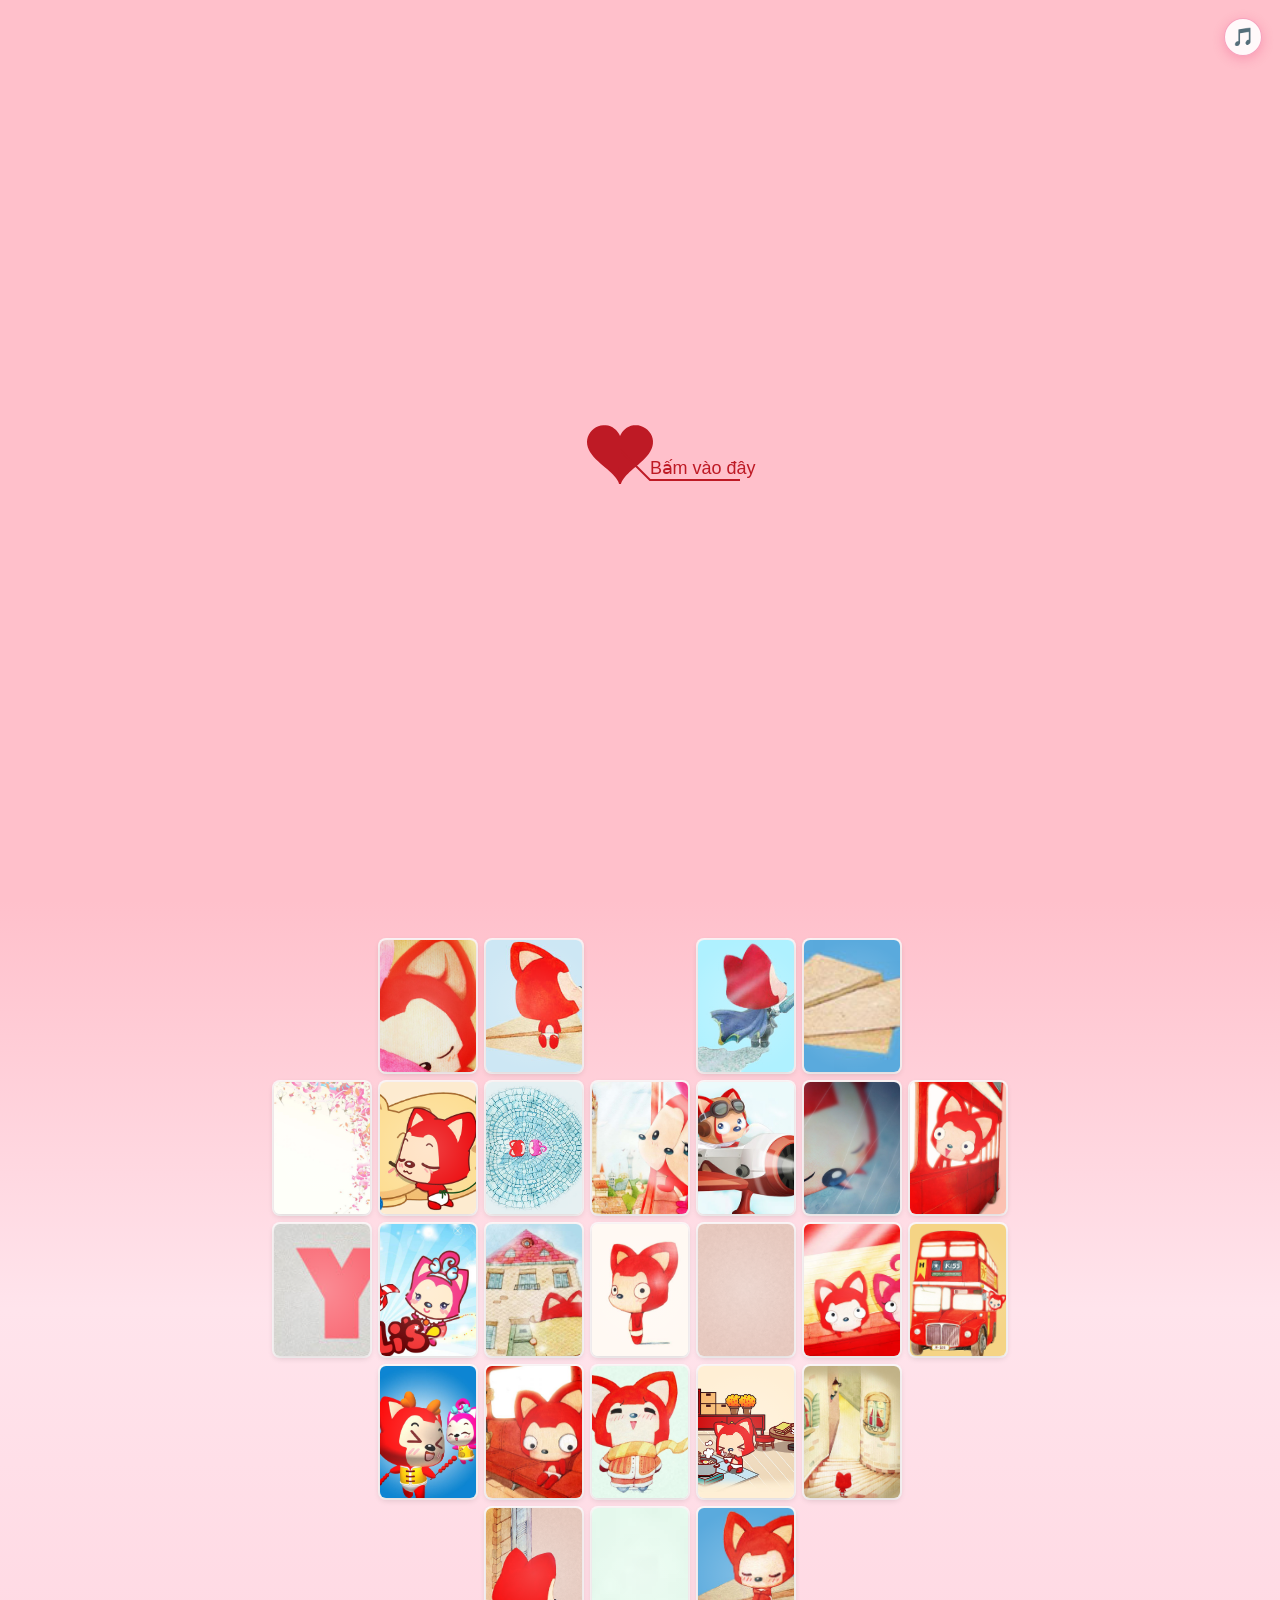
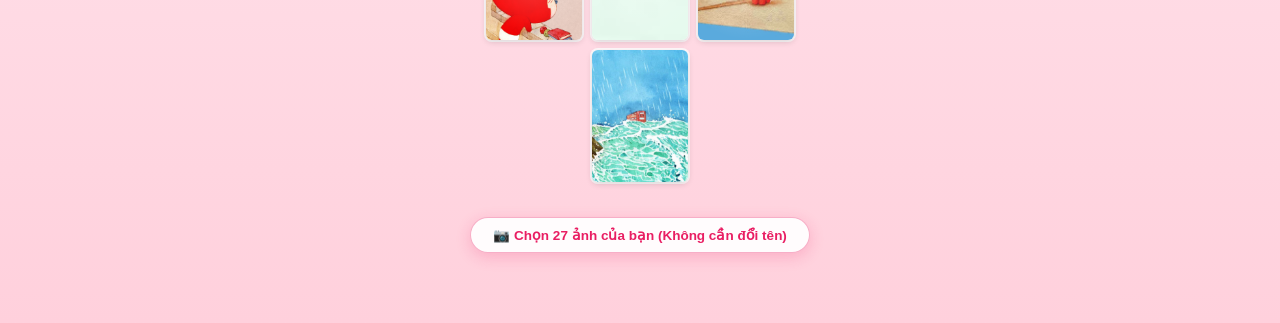
==== index.html @ 0635eec7 "Website Tình Yêu & Kỷ Niệm ❤️" ====
<!DOCTYPE html>
<html>

<head>
    <meta http-equiv="Content-Type" content="text/html; charset=UTF-8">
    <title>Bức Thư Tình</title>
    <link rel="icon" type="image/x-icon" href="https://i.loli.net/2021/06/03/lFg2V4WUcmkB98G.png">
    <meta name="language" content="vi">
    <meta name="title" content="Bức Thư Tình">
    <meta name="describe" content="Một bức thư tình ngọt ngào gửi gắm đến người con gái anh yêu">
    <meta name="viewport"
        content="width=device-width, initial-scale=1.0, maximum-scale=1.0, user-scalable=no, viewport-fit=cover">
    <meta name="apple-mobile-web-app-capable" content="yes">
    <meta name="apple-mobile-web-app-status-bar-style" content="black-translucent">
    <meta name="theme-color" content="#ffc0cb">
    <link type="text/css" rel="stylesheet" href="./Love_files/default.css">
    <script type="text/javascript" src="./Love_files/jquery.min.js"></script>
    <script type="text/javascript" src="./Love_files/jscex.min.js"></script>
    <script type="text/javascript" src="./Love_files/jscex-parser.js"></script>
    <script type="text/javascript" src="./Love_files/jscex-jit.js"></script>
    <script type="text/javascript" src="./Love_files/jscex-builderbase.min.js"></script>
    <script type="text/javascript" src="./Love_files/jscex-async.min.js"></script>
    <script type="text/javascript" src="./Love_files/jscex-async-powerpack.min.js"></script>
    <script type="text/javascript" src="./Love_files/functions.js" charset="utf-8"></script>
    <script type="text/javascript" src="./Love_files/love.js" charset="utf-8"></script>

</head>

<body>
    <!-- NÚT BẬT / TẮT NHẠC NỔI GÓC PHẢI -->
    <div id="music-btn" class="music-btn" title="Bật / Tắt Nhạc">
        <span class="music-icon">🎵</span>
    </div>

    <div id="main">
        <div id="error">Trình duyệt của bạn hiện không hỗ trợ hiệu ứng này, vui lòng sử dụng <a
                href="https://www.google.com/chrome/">Google Chrome</a> hoặc <a
                href="https://www.mozilla.org/firefox/">Firefox</a> nhé!</div>
        <div id="tree-container">
            <!-- PHẦN 1: BẦU TRỜI - THƯ TÌNH TỰ ĐỘNG GÕ MÁY CHỮ -->
            <div id="text">
                <div id="code">
                    <span class="say poem-title">Gửi Em, Người Anh Yêu ❤️</span><br><br>
                    <span class="say">Chẳng cần cả thế giới bao la,</span><br>
                    <span class="say">Chỉ cần một góc nhỏ có nụ cười của em.</span><br>
                    <span class="say">Nguyện cùng em đi qua năm tháng,</span><br>
                    <span class="say">Yêu em trọn vẹn đến mai sau...</span>
                </div>
            </div>

            <!-- PHẦN 2: Ở GIỮA - CÂY HOA TÌNH YÊU TRÁI TIM -->
            <div id="wrap-scaler">
                <div id="wrap">
                    <canvas id="canvas" width="1100" height="680"></canvas>
                </div>
            </div>

            <!-- PHẦN 3: DƯỚI GỐC CÂY - ĐỒNG HỒ ĐẾM NGÀY BÊN NHAU -->
            <div id="clock-box">
                <div class="clock-title"><span class="names">Anh</span> và <span class="names">Em</span> đã bên nhau
                    được ❤️</div>
                <div id="clock"></div>
            </div>

            <!-- GỢI Ý VUỐT XUỐNG KHI XEM XONG MÀN 1 -->
            <div id="scroll-hint" class="scroll-hint"
                onclick="document.getElementById('heart-gallery-section').scrollIntoView({ behavior: 'smooth' })">
                <div class="scroll-hint-text">Vuốt xuống để xem tiếp ❤️</div>
                <div class="scroll-hint-arrow">⌄</div>
            </div>
        </div>

    </div>

    <!-- PHẦN TRÁI TIM GHÉP TỪ 55 ẢNH KỶ NIỆM (KHÔNG CHIẾU SLIDE) -->
    <div id="heart-gallery-section">
        <div class="heart-grid-wrapper">
            <!-- Cột 1 (2 ảnh) -->
            <div class="heart-col heart-col-1">
                <div class="heart-card" data-idx="1" title="Khoảnh khắc 1">
                    <img src="my_photos/14915.jpg" alt="Ảnh 1" loading="lazy">
                    <div class="card-glow"></div>
                </div>
                <div class="heart-card" data-idx="2" title="Khoảnh khắc 2">
                    <img src="my_photos/319280.jpg" alt="Ảnh 2" loading="lazy">
                    <div class="card-glow"></div>
                </div>
            </div>

            <!-- Cột 2 (4 ảnh) -->
            <div class="heart-col heart-col-2">
                <div class="heart-card" data-idx="3" title="Khoảnh khắc 3">
                    <img src="my_photos/iali0.jpg" alt="Ảnh 3" loading="lazy">
                    <div class="card-glow"></div>
                </div>
                <div class="heart-card" data-idx="4" title="Khoảnh khắc 4">
                    <img src="my_photos/iali10.gif" alt="Ảnh 4" loading="lazy">
                    <div class="card-glow"></div>
                </div>
                <div class="heart-card" data-idx="5" title="Khoảnh khắc 5">
                    <img src="my_photos/iali11.jpg" alt="Ảnh 5" loading="lazy">
                    <div class="card-glow"></div>
                </div>
                <div class="heart-card" data-idx="6" title="Khoảnh khắc 6">
                    <img src="my_photos/iali12.jpg" alt="Ảnh 6" loading="lazy">
                    <div class="card-glow"></div>
                </div>
            </div>

            <!-- Cột 3 (5 ảnh) -->
            <div class="heart-col heart-col-3">
                <div class="heart-card" data-idx="7" title="Khoảnh khắc 7">
                    <img src="my_photos/iali14.jpg" alt="Ảnh 7" loading="lazy">
                    <div class="card-glow"></div>
                </div>
                <div class="heart-card" data-idx="8" title="Khoảnh khắc 8">
                    <img src="my_photos/iali16.jpg" alt="Ảnh 8" loading="lazy">
                    <div class="card-glow"></div>
                </div>
                <div class="heart-card" data-idx="9" title="Khoảnh khắc 9">
                    <img src="my_photos/iali18.jpg" alt="Ảnh 9" loading="lazy">
                    <div class="card-glow"></div>
                </div>
                <div class="heart-card" data-idx="10" title="Khoảnh khắc 10">
                    <img src="my_photos/iali19.jpg" alt="Ảnh 10" loading="lazy">
                    <div class="card-glow"></div>
                </div>
                <div class="heart-card" data-idx="11" title="Khoảnh khắc 11">
                    <img src="my_photos/iali2.jpg" alt="Ảnh 11" loading="lazy">
                    <div class="card-glow"></div>
                </div>
            </div>

            <!-- Cột 4 (5 ảnh - Trục chính giữa) -->
            <div class="heart-col heart-col-4">
                <div class="heart-card" data-idx="12" title="Khoảnh khắc 12">
                    <img src="my_photos/iali20.jpg" alt="Ảnh 12" loading="lazy">
                    <div class="card-glow"></div>
                </div>
                <div class="heart-card" data-idx="13" title="Khoảnh khắc 13">
                    <img src="my_photos/iali21.jpg" alt="Ảnh 13" loading="lazy">
                    <div class="card-glow"></div>
                </div>
                <div class="heart-card" data-idx="14" title="Khoảnh khắc 14">
                    <img src="my_photos/iali22.jpg" alt="Ảnh 14" loading="lazy">
                    <div class="card-glow"></div>
                </div>
                <div class="heart-card" data-idx="15" title="Khoảnh khắc 15">
                    <img src="my_photos/iali22_bg.jpg" alt="Ảnh 15" loading="lazy">
                    <div class="card-glow"></div>
                </div>
                <div class="heart-card" data-idx="16" title="Khoảnh khắc 16">
                    <img src="my_photos/iali24.jpg" alt="Ảnh 16" loading="lazy">
                    <div class="card-glow"></div>
                </div>
            </div>

            <!-- Cột 5 (5 ảnh) -->
            <div class="heart-col heart-col-5">
                <div class="heart-card" data-idx="17" title="Khoảnh khắc 17">
                    <img src="my_photos/iali25.jpg" alt="Ảnh 17" loading="lazy">
                    <div class="card-glow"></div>
                </div>
                <div class="heart-card" data-idx="18" title="Khoảnh khắc 18">
                    <img src="my_photos/iali29.jpg" alt="Ảnh 18" loading="lazy">
                    <div class="card-glow"></div>
                </div>
                <div class="heart-card" data-idx="19" title="Khoảnh khắc 19">
                    <img src="my_photos/iali2_bg.jpg" alt="Ảnh 19" loading="lazy">
                    <div class="card-glow"></div>
                </div>
                <div class="heart-card" data-idx="20" title="Khoảnh khắc 20">
                    <img src="my_photos/iali3.jpg" alt="Ảnh 20" loading="lazy">
                    <div class="card-glow"></div>
                </div>
                <div class="heart-card" data-idx="21" title="Khoảnh khắc 21">
                    <img src="my_photos/iali30_1.jpg" alt="Ảnh 21" loading="lazy">
                    <div class="card-glow"></div>
                </div>
            </div>

            <!-- Cột 6 (4 ảnh) -->
            <div class="heart-col heart-col-6">
                <div class="heart-card" data-idx="22" title="Khoảnh khắc 22">
                    <img src="my_photos/iali30_2.jpg" alt="Ảnh 22" loading="lazy">
                    <div class="card-glow"></div>
                </div>
                <div class="heart-card" data-idx="23" title="Khoảnh khắc 23">
                    <img src="my_photos/iali31.jpg" alt="Ảnh 23" loading="lazy">
                    <div class="card-glow"></div>
                </div>
                <div class="heart-card" data-idx="24" title="Khoảnh khắc 24">
                    <img src="my_photos/iali32.jpg" alt="Ảnh 24" loading="lazy">
                    <div class="card-glow"></div>
                </div>
                <div class="heart-card" data-idx="25" title="Khoảnh khắc 25">
                    <img src="my_photos/iali35.jpg" alt="Ảnh 25" loading="lazy">
                    <div class="card-glow"></div>
                </div>
            </div>

            <!-- Cột 7 (2 ảnh) -->
            <div class="heart-col heart-col-7">
                <div class="heart-card" data-idx="26" title="Khoảnh khắc 26">
                    <img src="my_photos/iali37.jpg" alt="Ảnh 26" loading="lazy">
                    <div class="card-glow"></div>
                </div>
                <div class="heart-card" data-idx="27" title="Khoảnh khắc 27">
                    <img src="my_photos/iali4.jpg" alt="Ảnh 27" loading="lazy">
                    <div class="card-glow"></div>
                </div>
            </div>
        </div>

        <!-- NÚT CHỌN NHANH 27 ẢNH TỪ MÁY -->
        <div class="gallery-tools">
            <label class="btn-upload-photos" for="photo-upload-input" title="Chọn cùng lúc 27 ảnh bất kỳ từ máy của bạn">
                📷 Chọn 27 ảnh của bạn (Không cần đổi tên)
            </label>
            <input type="file" id="photo-upload-input" multiple accept="image/*" style="display:none;">
        </div>
    </div>

    <!-- LIGHTBOX PHÓNG TO ẢNH -->
    <div id="photo-lightbox">
        <span id="lightbox-close">&times;</span>
        <img id="lightbox-img" src="" alt="Ảnh phóng to">
        <div id="lightbox-caption"></div>
    </div>

    <audio preload="auto" autoplay="" id="media" src="love.mp3" autoplay preload loop="loop"></audio>

    <script type="text/javascript" src="./Love_files/tree-app.js" charset="utf-8"></script>
    <script type="text/javascript" src="./Love_files/gallery.js" charset="utf-8"></script>
</body>

</html>
---- Love_files/default.css ----
/* =========================================================
   STYLE CHUẨN CHO WEB CÂY TÌNH YÊU & TRÁI TIM 55 ẢNH KỶ NIỆM
   Tối ưu hoàn hảo cho Desktop và iPhone 16 Plus (Mobile)
   ========================================================= */

* {
    box-sizing: border-box;
    margin: 0;
    padding: 0;
}

:root {
    --card-w: 96px;
    --card-h: 132px;
    --card-gap: 10px;
    --tree-scale: 1;
}

html, body {
    width: 100%;
    min-height: 100%;
    background: #ffc0cb;
    font-size: 16px;
    font-family: -apple-system, BlinkMacSystemFont, 'Segoe UI', Roboto, Helvetica, Arial, sans-serif;
    color: #000;
    overflow-x: hidden;
    scroll-behavior: smooth;
    -webkit-tap-highlight-color: transparent;
}

a {
    color: #000;
    font-size: 14px;
}

#main {
    width: 100%;
    overflow-x: hidden;
}

#error {
    margin: 40px auto;
    text-align: center;
    display: none;
    padding: 10px;
    font-size: 16px;
}

.hand {
    cursor: pointer;
}

.say {
    margin-left: 5px;
}

.space {
    margin-right: 80px;
}

/* Con trỏ máy đánh chữ */
.typewriter-cursor {
    display: inline-block;
    color: #e91e63;
    font-weight: bold;
    animation: blinkCursor 0.8s infinite;
}

@keyframes blinkCursor {
    0%, 100% { opacity: 1; }
    50% { opacity: 0; }
}

/* =========================================================
   NÚT BẬT / TẮT NHẠC NỔI (FLOATING MUSIC DISC)
   ========================================================= */
.music-btn {
    position: fixed;
    top: max(env(safe-area-inset-top), 18px);
    right: 18px;
    width: 38px;
    height: 38px;
    background: rgba(255, 255, 255, 0.9);
    border: 1.5px solid rgba(233, 30, 99, 0.4);
    border-radius: 50%;
    display: flex;
    justify-content: center;
    align-items: center;
    z-index: 99999;
    cursor: pointer;
    box-shadow: 0 3px 12px rgba(233, 30, 99, 0.25);
    user-select: none;
    -webkit-user-select: none;
    transition: transform 0.2s ease;
}

.music-btn:active {
    transform: scale(0.92);
}

.music-icon {
    font-size: 18px;
    line-height: 1;
}

.music-btn.playing .music-icon {
    animation: spinDisc 4s linear infinite;
}

@keyframes spinDisc {
    from { transform: rotate(0deg); }
    to { transform: rotate(360deg); }
}

/* =========================================================
   MÀN 1: MÁY TÍNH / DESKTOP (Mặc định)
   ========================================================= */
#tree-container {
    width: 100%;
    height: 100vh;
    min-height: 600px;
    position: relative;
    overflow: hidden;
    display: flex;
    justify-content: center;
    align-items: center;
    background: #ffc0cb;
}

#wrap-scaler {
    width: calc(1100px * var(--tree-scale, 1));
    height: calc(680px * var(--tree-scale, 1));
    position: relative;
    flex-shrink: 0;
    display: flex;
    justify-content: center;
    align-items: center;
}

#wrap {
    position: absolute;
    left: 0;
    top: 0;
    width: 1100px;
    height: 680px;
    transform: scale(var(--tree-scale, 1));
    transform-origin: top left;
}

#canvas {
    display: block;
    width: 1100px;
    height: 680px;
}

#text {
    position: absolute;
    left: calc(50% - 510px);
    top: calc(50% - 240px);
    width: 440px;
    height: 380px;
    z-index: 10;
    text-align: left;
}

#code {
    display: none;
    font-size: 16px;
    line-height: 1.6;
    color: #333;
    text-shadow: 0 1px 2px rgba(255, 255, 255, 0.8);
}

#code .poem-title {
    font-size: 20px;
    font-weight: bold;
    color: #c2185b;
    margin-bottom: 12px;
    display: inline-block;
}

#clock-box {
    position: absolute;
    left: calc(50% - 510px);
    top: calc(50% + 190px);
    font-size: 24px;
    display: none;
    z-index: 10;
    color: #333;
    text-align: left;
}

#clock-box .names {
    font-weight: bold;
    color: #d81b60;
}

#clock-box .clock-title {
    font-size: 22px;
    font-weight: 600;
    color: #333;
    margin-bottom: 5px;
}

#clock {
    margin-top: 5px;
}

#clock .digit {
    font-size: 52px;
    font-weight: bold;
    color: #c2185b;
}

/* Nút gợi ý vuốt xuống ở cuối màn 1 */
.scroll-hint {
    position: absolute;
    bottom: 20px;
    left: 0;
    width: 100%;
    text-align: center;
    cursor: pointer;
    z-index: 20;
    display: none;
    animation: hintBounce 2s infinite;
}

.scroll-hint-text {
    display: inline-block;
    background: rgba(255, 255, 255, 0.92);
    color: #e91e63;
    padding: 8px 18px;
    border-radius: 20px;
    font-size: 13px;
    font-weight: 600;
    box-shadow: 0 3px 10px rgba(233, 30, 99, 0.2);
}

.scroll-hint-arrow {
    color: #e91e63;
    font-size: 20px;
    line-height: 1;
    margin-top: 2px;
}

@keyframes hintBounce {
    0%, 20%, 50%, 80%, 100% { transform: translateY(0); }
    40% { transform: translateY(-7px); }
    60% { transform: translateY(-3px); }
}

/* =========================================================
   MÀN 2: TRÁI TIM GHÉP 55 ẢNH KỶ NIỆM (FULL SCREEN KHI LƯỚT XUỐNG)
   ========================================================= */
#heart-gallery-section {
    width: 100%;
    min-height: 100vh;
    min-height: 100dvh;
    box-sizing: border-box;
    display: flex;
    flex-direction: column;
    justify-content: center;
    align-items: center;
    background: linear-gradient(180deg, #ffc0cb 0%, #ffe4ec 40%, #ffd0dc 100%);
    position: relative;
    z-index: 10;
    padding: 30px 0 50px;
    overflow-x: hidden;
}

.heart-grid-wrapper {
    display: flex;
    justify-content: center;
    align-items: flex-start;
    gap: var(--card-gap);
    margin: 0 auto;
    padding: 10px 0;
    box-sizing: border-box;
    width: 100%;
    max-width: 100vw;
}

.heart-col {
    display: flex;
    flex-direction: column;
    gap: var(--card-gap);
}

/* Các khoảng cách tạo dáng cong hình trái tim 7 cột chuẩn tuyệt đối */
.heart-col-1 { margin-top: calc(var(--card-h) + var(--card-gap)); }
.heart-col-2 { margin-top: 0; }
.heart-col-3 { margin-top: 0; }
.heart-col-4 { margin-top: calc(var(--card-h) + var(--card-gap)); }
.heart-col-5 { margin-top: 0; }
.heart-col-6 { margin-top: 0; }
.heart-col-7 { margin-top: calc(var(--card-h) + var(--card-gap)); }

.heart-card {
    width: var(--card-w);
    height: var(--card-h);
    border-radius: 6px;
    overflow: hidden;
    position: relative;
    box-shadow: 0 2px 6px rgba(0, 0, 0, 0.15), 0 0 0 2px rgba(255, 255, 255, 0.85);
    cursor: pointer;
    transition: transform 0.35s cubic-bezier(0.175, 0.885, 0.32, 1.275), box-shadow 0.35s ease;
    background: #fff;
    -webkit-touch-callout: none;
}

.heart-card img {
    width: 100%;
    height: 100%;
    object-fit: cover;
    object-position: center;
    display: block;
    transition: transform 0.35s ease;
    pointer-events: none;
}

.heart-card:hover, .heart-card:active {
    transform: scale(1.6);
    z-index: 100;
    box-shadow: 0 10px 25px rgba(233, 30, 99, 0.45), 0 0 0 3px #ff4081;
}

.card-glow {
    position: absolute;
    inset: 0;
    background: radial-gradient(circle, rgba(255, 255, 255, 0.25) 0%, transparent 80%);
    pointer-events: none;
}

/* Lightbox Modal */
#photo-lightbox {
    position: fixed;
    inset: 0;
    background: rgba(0, 0, 0, 0.88);
    z-index: 999999;
    display: none;
    justify-content: center;
    align-items: center;
    flex-direction: column;
    padding: 20px;
    backdrop-filter: blur(6px);
    -webkit-backdrop-filter: blur(6px);
}

#photo-lightbox.active {
    display: flex;
}

#lightbox-img {
    max-width: 90vw;
    max-height: 80vh;
    border-radius: 12px;
    box-shadow: 0 15px 40px rgba(0, 0, 0, 0.6), 0 0 0 2px rgba(255, 255, 255, 0.9);
    object-fit: contain;
    animation: zoomModal 0.3s ease;
}

@keyframes zoomModal {
    from { transform: scale(0.85); opacity: 0; }
    to { transform: scale(1); opacity: 1; }
}

#lightbox-close {
    position: absolute;
    top: 20px;
    right: 25px;
    color: #fff;
    font-size: 38px;
    font-weight: bold;
    cursor: pointer;
    line-height: 1;
    padding: 10px;
}

#lightbox-caption {
    color: #fff;
    margin-top: 15px;
    font-size: 15px;
    text-shadow: 0 2px 5px rgba(0,0,0,0.5);
}

/* =========================================================
   TỐI ƯU CÂN ĐỐI TUYỆT ĐỐI CHO IPHONE 16 PLUS (VÀ MOBILE)
   ========================================================= */
@media screen and (max-width: 768px) {
    :root {
        /* Trái tim 27 ảnh 7 cột: mở rộng to đẹp, co giãn mượt mà, căn giữa đối xứng */
        --card-gap: 3.5px;
        --card-w: min(56px, calc((100vw - 24px) / 7));
        --card-h: calc(var(--card-w) * 1.36);
    }

    /* BỐ CỤC DỌC CÂN BẰNG TOÀN DIỆN CHO MÀN 1 */
    #tree-container {
        display: flex;
        flex-direction: column;
        justify-content: space-evenly;
        align-items: center;
        width: 100%;
        height: 100vh;
        height: 100dvh;
        max-height: 100dvh;
        padding-top: max(env(safe-area-inset-top), 25px);
        padding-bottom: max(env(safe-area-inset-bottom), 15px);
        padding-left: 15px;
        padding-right: 15px;
        box-sizing: border-box;
        position: relative;
        overflow: hidden;
        background: #ffc0cb;
    }

    /* 1. TẦNG BẦU TRỜI: Thư tình ngắn gọn, tinh tế, êm ái */
    #text {
        position: relative;
        left: auto;
        top: auto;
        width: 100%;
        max-width: 390px;
        height: auto;
        max-height: 125px;
        overflow: hidden;
        text-align: center;
        margin-top: 5px;
        margin-bottom: 2px;
        z-index: 15;
    }

    #code {
        display: none;
        font-size: 14.5px;
        line-height: 1.55;
        color: #42212b;
        text-shadow: 0 1px 1px rgba(255, 255, 255, 0.85);
    }

    #code .poem-title {
        font-size: 17px;
        font-weight: 700;
        color: #c2185b;
        letter-spacing: 0.5px;
        margin-bottom: 4px;
        display: inline-block;
        text-shadow: 0 1px 2px rgba(255, 255, 255, 0.9);
    }

    /* 2. TẦNG Ở GIỮA: Cây hoa trái tim thanh thoát, cân đối ngay giữa màn hình */
    #wrap-scaler {
        position: relative;
        width: calc(1100px * var(--tree-scale, 0.31));
        height: calc(680px * var(--tree-scale, 0.31));
        display: flex;
        justify-content: center;
        align-items: center;
        margin: 0;
        flex-shrink: 0;
        z-index: 5;
    }

    #wrap {
        position: absolute;
        left: 0;
        top: 0;
        width: 1100px;
        height: 680px;
        transform: scale(var(--tree-scale, 0.31));
        transform-origin: top left;
    }

    #canvas {
        display: block;
        width: 1100px;
        height: 680px;
    }

    /* 3. TẦNG DƯỚI CHÂN CÂY: Đồng hồ đếm ngày hiển thị trọn vẹn, không bao giờ bị cắt mép đáy */
    #clock-box {
        position: relative;
        left: auto;
        top: auto;
        width: 100%;
        max-width: 390px;
        text-align: center;
        margin-top: 0;
        margin-bottom: 48px;
        z-index: 15;
        display: none;
        font-size: 13.5px;
        color: #42212b;
    }

    #clock-box .clock-title {
        font-size: 14.5px;
        font-weight: 600;
        color: #d81b60;
        margin-bottom: 2px;
        text-shadow: 0 1px 1px rgba(255, 255, 255, 0.8);
    }

    #clock {
        margin: 0;
        font-size: 13px;
        color: #42212b;
        font-weight: 500;
    }

    #clock .digit {
        font-size: 23px;
        font-weight: bold;
        color: #c2185b;
        margin: 0 2px;
    }

    /* 4. ĐÁY MÀN HÌNH: Gợi ý vuốt xuống */
    #scroll-hint {
        position: absolute;
        bottom: 10px;
        left: 0;
        width: 100%;
        text-align: center;
        z-index: 20;
    }

    .heart-card {
        border-radius: 4px;
        box-shadow: 0 1px 3px rgba(0, 0, 0, 0.2), 0 0 0 1px rgba(255, 255, 255, 0.9);
    }

    .heart-card:hover, .heart-card:active {
        transform: scale(2.2);
        z-index: 999;
        box-shadow: 0 6px 18px rgba(233, 30, 99, 0.5), 0 0 0 2px #ff4081;
    }
}

/* Nút chọn nhanh ảnh */
.gallery-tools {
    margin-top: 25px;
    margin-bottom: 20px;
    text-align: center;
    z-index: 20;
}

.btn-upload-photos {
    display: inline-block;
    background: rgba(255, 255, 255, 0.92);
    color: #e91e63;
    font-size: 13.5px;
    font-weight: 600;
    padding: 9px 22px;
    border-radius: 25px;
    border: 1.5px solid rgba(233, 30, 99, 0.35);
    box-shadow: 0 4px 15px rgba(233, 30, 99, 0.2);
    cursor: pointer;
    transition: all 0.25s ease;
    user-select: none;
    -webkit-user-select: none;
}

.btn-upload-photos:hover, .btn-upload-photos:active {
    background: #ff4081;
    color: #fff;
    transform: translateY(-2px);
    box-shadow: 0 6px 18px rgba(233, 30, 99, 0.35);
}

/* Thiết bị màn hình siêu nhỏ (dưới 360px) */
@media screen and (max-width: 360px) {
    :root {
        --card-gap: 3px;
        --card-w: 44px;
        --card-h: 60px;
    }

    #code {
        font-size: 13px;
        line-height: 1.5;
    }

    #code .poem-title {
        font-size: 15px;
    }

    #clock .digit {
        font-size: 19px;
    }
}
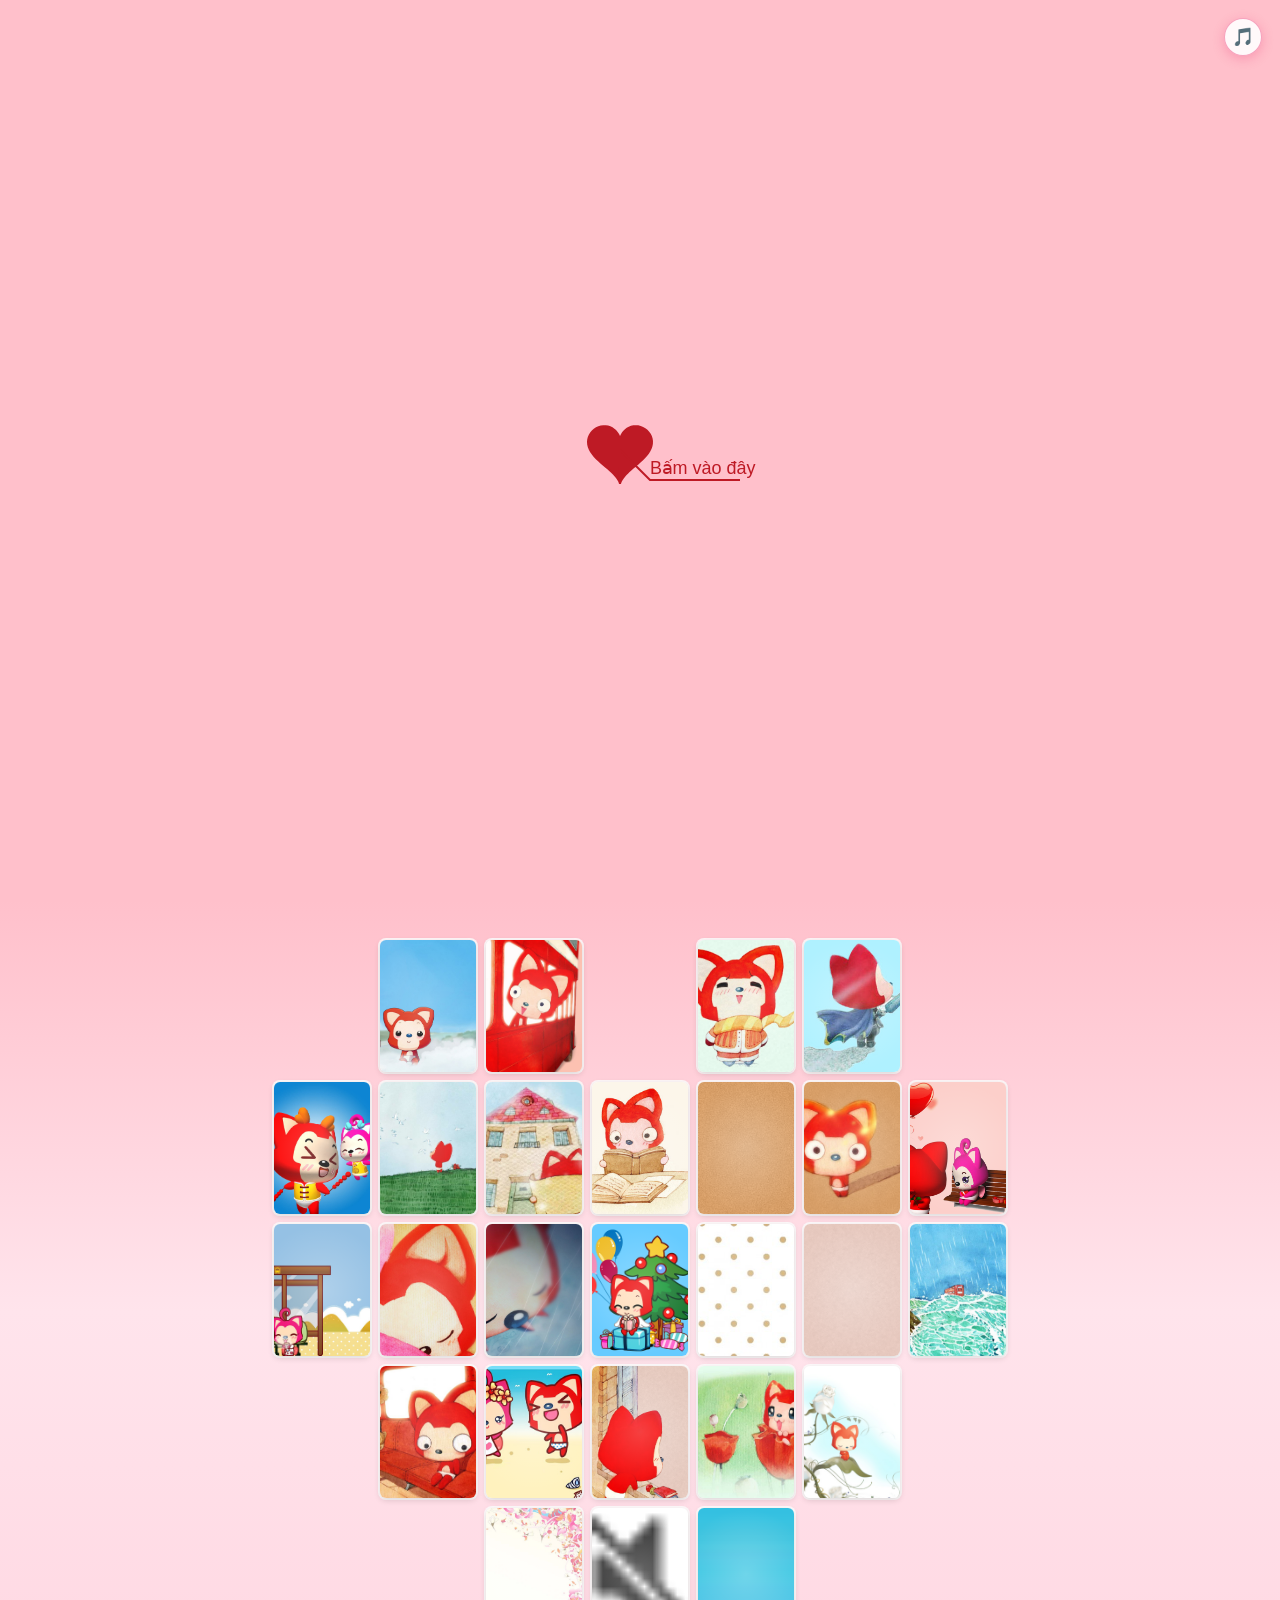
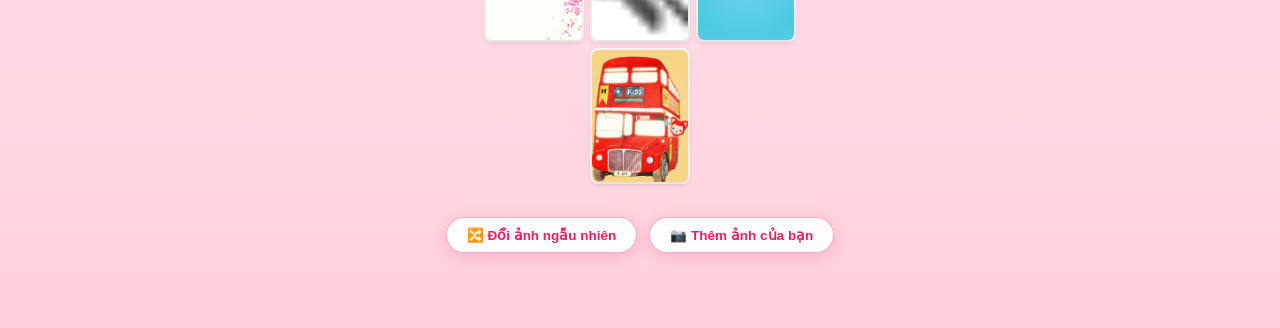
==== commit fb1f7273: "Tính năng ngẫu nhiên hóa album & tự động swap ảnh ❤️" ====
--- a/index.html
+++ b/index.html
@@ -78,11 +78,11 @@
             <!-- Cột 1 (2 ảnh) -->
             <div class="heart-col heart-col-1">
                 <div class="heart-card" data-idx="1" title="Khoảnh khắc 1">
-                    <img src="my_photos/14915.jpg" alt="Ảnh 1" loading="lazy">
+                    <img src="my_photos/iali8_bg.png" alt="Ảnh 1" loading="lazy">
                     <div class="card-glow"></div>
                 </div>
                 <div class="heart-card" data-idx="2" title="Khoảnh khắc 2">
-                    <img src="my_photos/319280.jpg" alt="Ảnh 2" loading="lazy">
+                    <img src="my_photos/14915.jpg" alt="Ảnh 2" loading="lazy">
                     <div class="card-glow"></div>
                 </div>
             </div>
@@ -90,19 +90,19 @@
             <!-- Cột 2 (4 ảnh) -->
             <div class="heart-col heart-col-2">
                 <div class="heart-card" data-idx="3" title="Khoảnh khắc 3">
-                    <img src="my_photos/iali0.jpg" alt="Ảnh 3" loading="lazy">
+                    <img src="my_photos/mute.png" alt="Ảnh 3" loading="lazy">
                     <div class="card-glow"></div>
                 </div>
                 <div class="heart-card" data-idx="4" title="Khoảnh khắc 4">
-                    <img src="my_photos/iali10.gif" alt="Ảnh 4" loading="lazy">
+                    <img src="my_photos/iali18.jpg" alt="Ảnh 4" loading="lazy">
                     <div class="card-glow"></div>
                 </div>
                 <div class="heart-card" data-idx="5" title="Khoảnh khắc 5">
-                    <img src="my_photos/iali11.jpg" alt="Ảnh 5" loading="lazy">
+                    <img src="my_photos/iali40_bg.jpg" alt="Ảnh 5" loading="lazy">
                     <div class="card-glow"></div>
                 </div>
                 <div class="heart-card" data-idx="6" title="Khoảnh khắc 6">
-                    <img src="my_photos/iali12.jpg" alt="Ảnh 6" loading="lazy">
+                    <img src="my_photos/iali60.jpg" alt="Ảnh 6" loading="lazy">
                     <div class="card-glow"></div>
                 </div>
             </div>
@@ -110,23 +110,23 @@
             <!-- Cột 3 (5 ảnh) -->
             <div class="heart-col heart-col-3">
                 <div class="heart-card" data-idx="7" title="Khoảnh khắc 7">
-                    <img src="my_photos/iali14.jpg" alt="Ảnh 7" loading="lazy">
+                    <img src="my_photos/iali40.jpg" alt="Ảnh 7" loading="lazy">
                     <div class="card-glow"></div>
                 </div>
                 <div class="heart-card" data-idx="8" title="Khoảnh khắc 8">
-                    <img src="my_photos/iali16.jpg" alt="Ảnh 8" loading="lazy">
+                    <img src="my_photos/iali8.gif" alt="Ảnh 8" loading="lazy">
                     <div class="card-glow"></div>
                 </div>
                 <div class="heart-card" data-idx="9" title="Khoảnh khắc 9">
-                    <img src="my_photos/iali18.jpg" alt="Ảnh 9" loading="lazy">
+                    <img src="my_photos/iali57.gif" alt="Ảnh 9" loading="lazy">
                     <div class="card-glow"></div>
                 </div>
                 <div class="heart-card" data-idx="10" title="Khoảnh khắc 10">
-                    <img src="my_photos/iali19.jpg" alt="Ảnh 10" loading="lazy">
+                    <img src="my_photos/iali35.jpg" alt="Ảnh 10" loading="lazy">
                     <div class="card-glow"></div>
                 </div>
                 <div class="heart-card" data-idx="11" title="Khoảnh khắc 11">
-                    <img src="my_photos/iali2.jpg" alt="Ảnh 11" loading="lazy">
+                    <img src="my_photos/iali31.jpg" alt="Ảnh 11" loading="lazy">
                     <div class="card-glow"></div>
                 </div>
             </div>
@@ -134,23 +134,23 @@
             <!-- Cột 4 (5 ảnh - Trục chính giữa) -->
             <div class="heart-col heart-col-4">
                 <div class="heart-card" data-idx="12" title="Khoảnh khắc 12">
-                    <img src="my_photos/iali20.jpg" alt="Ảnh 12" loading="lazy">
+                    <img src="my_photos/iali50_1.jpg" alt="Ảnh 12" loading="lazy">
                     <div class="card-glow"></div>
                 </div>
                 <div class="heart-card" data-idx="13" title="Khoảnh khắc 13">
-                    <img src="my_photos/iali21.jpg" alt="Ảnh 13" loading="lazy">
+                    <img src="my_photos/iali42.jpg" alt="Ảnh 13" loading="lazy">
                     <div class="card-glow"></div>
                 </div>
                 <div class="heart-card" data-idx="14" title="Khoảnh khắc 14">
-                    <img src="my_photos/iali22.jpg" alt="Ảnh 14" loading="lazy">
+                    <img src="my_photos/music.png" alt="Ảnh 14" loading="lazy">
                     <div class="card-glow"></div>
                 </div>
                 <div class="heart-card" data-idx="15" title="Khoảnh khắc 15">
-                    <img src="my_photos/iali22_bg.jpg" alt="Ảnh 15" loading="lazy">
+                    <img src="my_photos/iali19.jpg" alt="Ảnh 15" loading="lazy">
                     <div class="card-glow"></div>
                 </div>
                 <div class="heart-card" data-idx="16" title="Khoảnh khắc 16">
-                    <img src="my_photos/iali24.jpg" alt="Ảnh 16" loading="lazy">
+                    <img src="my_photos/iali14.jpg" alt="Ảnh 16" loading="lazy">
                     <div class="card-glow"></div>
                 </div>
             </div>
@@ -158,23 +158,23 @@
             <!-- Cột 5 (5 ảnh) -->
             <div class="heart-col heart-col-5">
                 <div class="heart-card" data-idx="17" title="Khoảnh khắc 17">
-                    <img src="my_photos/iali25.jpg" alt="Ảnh 17" loading="lazy">
+                    <img src="my_photos/iali57.jpg" alt="Ảnh 17" loading="lazy">
                     <div class="card-glow"></div>
                 </div>
                 <div class="heart-card" data-idx="18" title="Khoảnh khắc 18">
-                    <img src="my_photos/iali29.jpg" alt="Ảnh 18" loading="lazy">
+                    <img src="my_photos/iali59_bg.jpg" alt="Ảnh 18" loading="lazy">
                     <div class="card-glow"></div>
                 </div>
                 <div class="heart-card" data-idx="19" title="Khoảnh khắc 19">
-                    <img src="my_photos/iali2_bg.jpg" alt="Ảnh 19" loading="lazy">
+                    <img src="my_photos/iali44.jpg" alt="Ảnh 19" loading="lazy">
                     <div class="card-glow"></div>
                 </div>
                 <div class="heart-card" data-idx="20" title="Khoảnh khắc 20">
-                    <img src="my_photos/iali3.jpg" alt="Ảnh 20" loading="lazy">
+                    <img src="my_photos/iali12.jpg" alt="Ảnh 20" loading="lazy">
                     <div class="card-glow"></div>
                 </div>
                 <div class="heart-card" data-idx="21" title="Khoảnh khắc 21">
-                    <img src="my_photos/iali30_1.jpg" alt="Ảnh 21" loading="lazy">
+                    <img src="my_photos/iali69.jpg" alt="Ảnh 21" loading="lazy">
                     <div class="card-glow"></div>
                 </div>
             </div>
@@ -182,19 +182,19 @@
             <!-- Cột 6 (4 ảnh) -->
             <div class="heart-col heart-col-6">
                 <div class="heart-card" data-idx="22" title="Khoảnh khắc 22">
-                    <img src="my_photos/iali30_2.jpg" alt="Ảnh 22" loading="lazy">
+                    <img src="my_photos/iali0.jpg" alt="Ảnh 22" loading="lazy">
                     <div class="card-glow"></div>
                 </div>
                 <div class="heart-card" data-idx="23" title="Khoảnh khắc 23">
-                    <img src="my_photos/iali31.jpg" alt="Ảnh 23" loading="lazy">
+                    <img src="my_photos/iali22.jpg" alt="Ảnh 23" loading="lazy">
                     <div class="card-glow"></div>
                 </div>
                 <div class="heart-card" data-idx="24" title="Khoảnh khắc 24">
-                    <img src="my_photos/iali32.jpg" alt="Ảnh 24" loading="lazy">
+                    <img src="my_photos/iali2.jpg" alt="Ảnh 24" loading="lazy">
                     <div class="card-glow"></div>
                 </div>
                 <div class="heart-card" data-idx="25" title="Khoảnh khắc 25">
-                    <img src="my_photos/iali35.jpg" alt="Ảnh 25" loading="lazy">
+                    <img src="my_photos/iali22_bg.jpg" alt="Ảnh 25" loading="lazy">
                     <div class="card-glow"></div>
                 </div>
             </div>
@@ -202,20 +202,23 @@
             <!-- Cột 7 (2 ảnh) -->
             <div class="heart-col heart-col-7">
                 <div class="heart-card" data-idx="26" title="Khoảnh khắc 26">
-                    <img src="my_photos/iali37.jpg" alt="Ảnh 26" loading="lazy">
+                    <img src="my_photos/iali21.jpg" alt="Ảnh 26" loading="lazy">
                     <div class="card-glow"></div>
                 </div>
                 <div class="heart-card" data-idx="27" title="Khoảnh khắc 27">
-                    <img src="my_photos/iali4.jpg" alt="Ảnh 27" loading="lazy">
+                    <img src="my_photos/iali29.jpg" alt="Ảnh 27" loading="lazy">
                     <div class="card-glow"></div>
                 </div>
             </div>
         </div>
 
-        <!-- NÚT CHỌN NHANH 27 ẢNH TỪ MÁY -->
+        <!-- THANH CÔNG CỤ: ĐỔI ẢNH NGẪU NHIÊN & CHỌN ẢNH -->
         <div class="gallery-tools">
-            <label class="btn-upload-photos" for="photo-upload-input" title="Chọn cùng lúc 27 ảnh bất kỳ từ máy của bạn">
-                📷 Chọn 27 ảnh của bạn (Không cần đổi tên)
+            <button id="btn-shuffle-photos" class="btn-tool" type="button" title="Đổi ngẫu nhiên 27 ảnh khác từ album">
+                🔀 Đổi ảnh ngẫu nhiên
+            </button>
+            <label class="btn-tool" for="photo-upload-input" title="Chọn cùng lúc nhiều ảnh từ máy của bạn (Không cần đổi tên)">
+                📷 Thêm ảnh của bạn
             </label>
             <input type="file" id="photo-upload-input" multiple accept="image/*" style="display:none;">
         </div>
@@ -230,6 +233,7 @@
 
     <audio preload="auto" autoplay="" id="media" src="love.mp3" autoplay preload loop="loop"></audio>
 
+    <script type="text/javascript" src="./photos-manifest.js"></script>
     <script type="text/javascript" src="./Love_files/tree-app.js" charset="utf-8"></script>
     <script type="text/javascript" src="./Love_files/gallery.js" charset="utf-8"></script>
 </body>
--- a/Love_files/default.css
+++ b/Love_files/default.css
@@ -537,30 +537,48 @@
     }
 }
 
-/* Nút chọn nhanh ảnh */
+/* Animation đổi ảnh lật 3D nhẹ nhàng */
+.card-swap-anim {
+    transform: scale(0.85) rotateY(90deg);
+    opacity: 0.15;
+    transition: transform 0.28s ease, opacity 0.28s ease;
+}
+
+/* Thanh công cụ album ảnh */
 .gallery-tools {
     margin-top: 25px;
-    margin-bottom: 20px;
+    margin-bottom: 25px;
     text-align: center;
     z-index: 20;
-}
-
-.btn-upload-photos {
-    display: inline-block;
+    display: flex;
+    justify-content: center;
+    align-items: center;
+    gap: 12px;
+    flex-wrap: wrap;
+    padding: 0 10px;
+}
+
+.btn-tool, .btn-upload-photos {
+    display: inline-flex;
+    align-items: center;
+    justify-content: center;
     background: rgba(255, 255, 255, 0.92);
     color: #e91e63;
     font-size: 13.5px;
     font-weight: 600;
-    padding: 9px 22px;
+    padding: 9px 20px;
     border-radius: 25px;
     border: 1.5px solid rgba(233, 30, 99, 0.35);
-    box-shadow: 0 4px 15px rgba(233, 30, 99, 0.2);
+    box-shadow: 0 4px 15px rgba(233, 30, 99, 0.18);
     cursor: pointer;
-    transition: all 0.25s ease;
+    transition: all 0.25s cubic-bezier(0.175, 0.885, 0.32, 1.275);
     user-select: none;
     -webkit-user-select: none;
-}
-
+    outline: none;
+    font-family: inherit;
+}
+
+.btn-tool:hover, .btn-tool:active,
 .btn-upload-photos:hover, .btn-upload-photos:active {
     background: #ff4081;
     color: #fff;
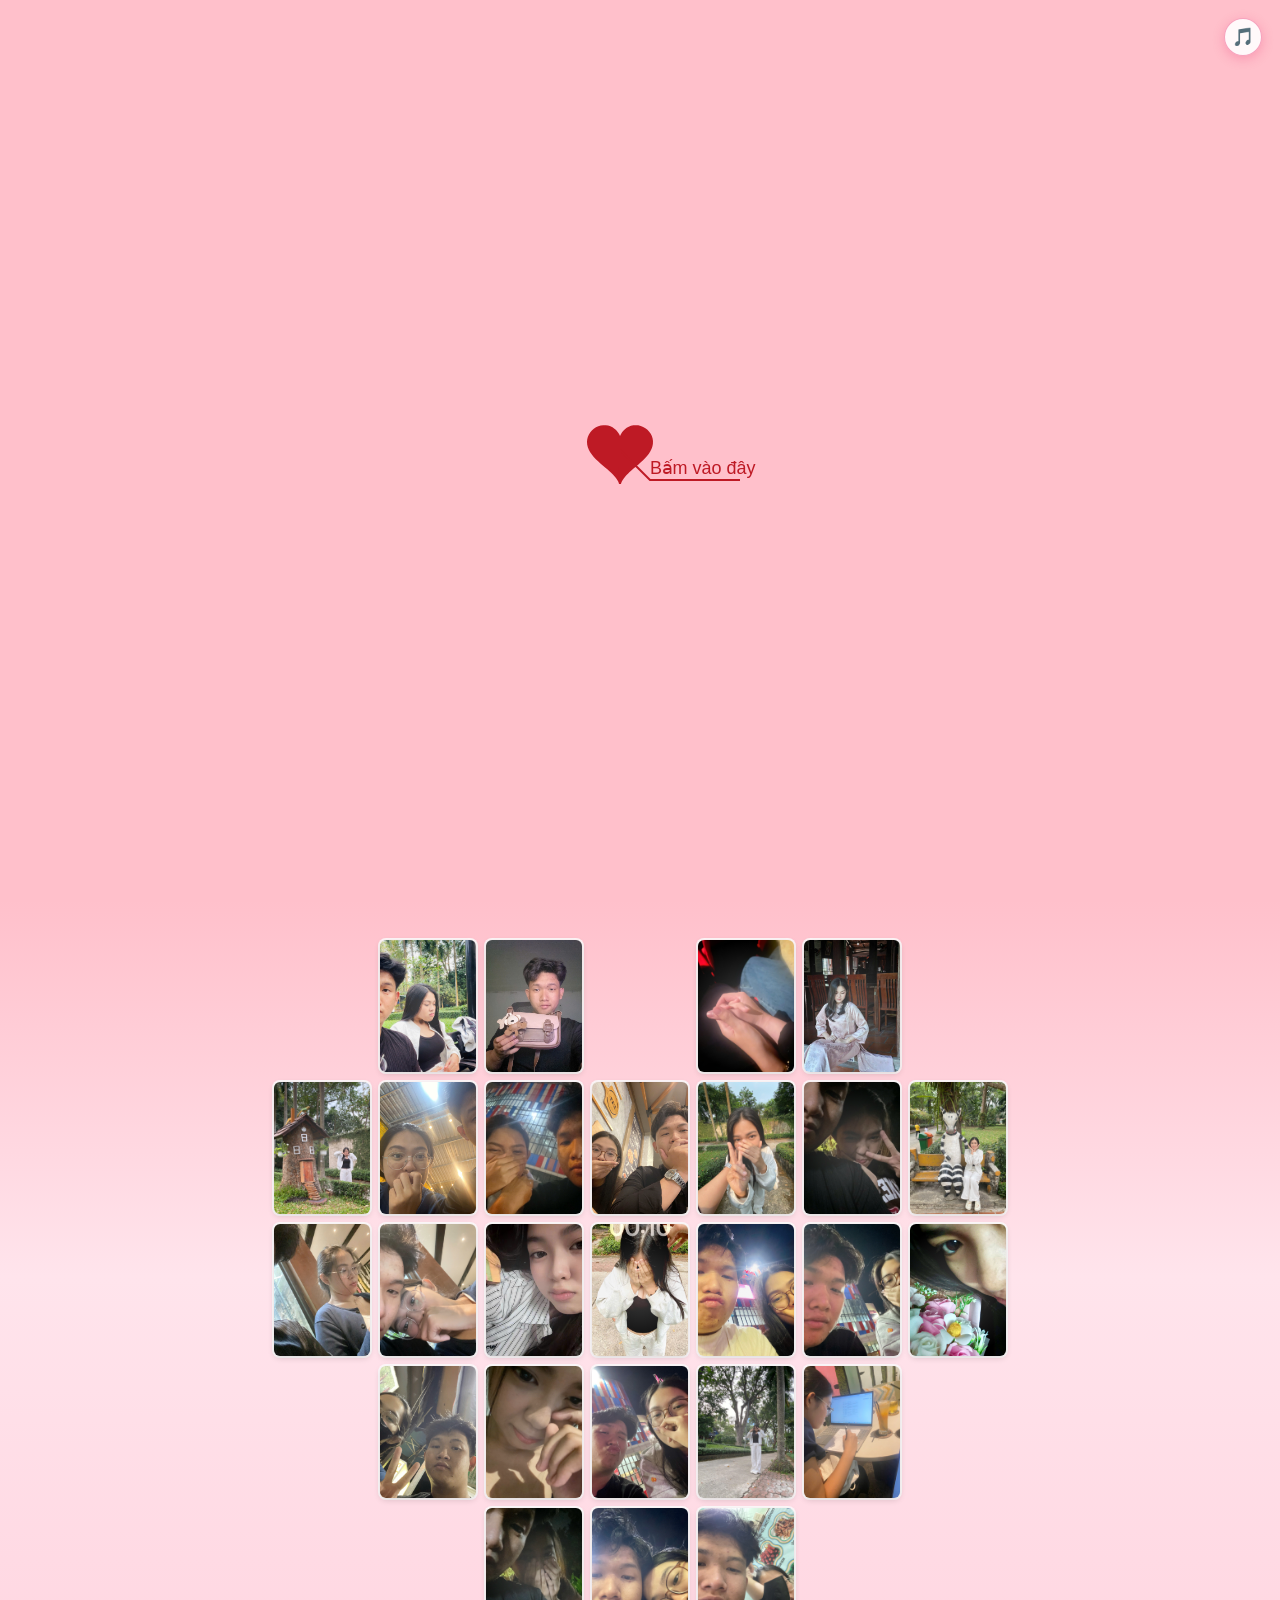
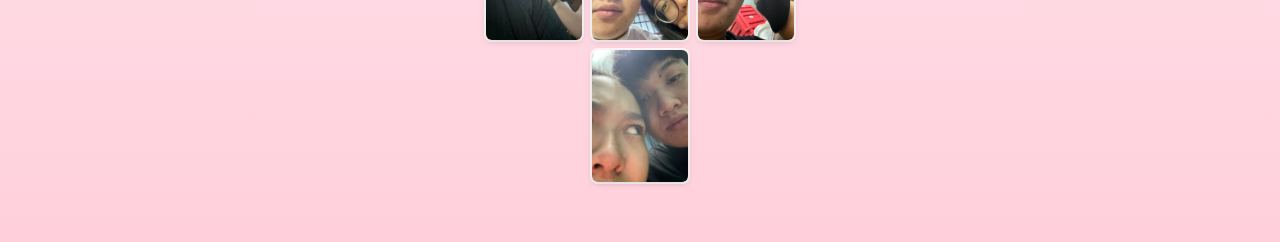
==== commit c4f44cf3: "Đồng bộ ảnh thực tế từ my_photos, chỉnh đồng hồ 369 ngày và tối giản giao diện" ====
--- a/index.html
+++ b/index.html
@@ -78,11 +78,11 @@
             <!-- Cột 1 (2 ảnh) -->
             <div class="heart-col heart-col-1">
                 <div class="heart-card" data-idx="1" title="Khoảnh khắc 1">
-                    <img src="my_photos/iali8_bg.png" alt="Ảnh 1" loading="lazy">
+                    <img src="my_photos/6bb9a8c30801885fd11030.jpg" alt="Ảnh 1" loading="lazy">
                     <div class="card-glow"></div>
                 </div>
                 <div class="heart-card" data-idx="2" title="Khoảnh khắc 2">
-                    <img src="my_photos/14915.jpg" alt="Ảnh 2" loading="lazy">
+                    <img src="my_photos/9f84f8bb5879d827816833.jpg" alt="Ảnh 2" loading="lazy">
                     <div class="card-glow"></div>
                 </div>
             </div>
@@ -90,19 +90,19 @@
             <!-- Cột 2 (4 ảnh) -->
             <div class="heart-col heart-col-2">
                 <div class="heart-card" data-idx="3" title="Khoảnh khắc 3">
-                    <img src="my_photos/mute.png" alt="Ảnh 3" loading="lazy">
+                    <img src="my_photos/3c2cf7b45176d12888678.jpg" alt="Ảnh 3" loading="lazy">
                     <div class="card-glow"></div>
                 </div>
                 <div class="heart-card" data-idx="4" title="Khoảnh khắc 4">
-                    <img src="my_photos/iali18.jpg" alt="Ảnh 4" loading="lazy">
+                    <img src="my_photos/d80471e7d025507b093413.jpg" alt="Ảnh 4" loading="lazy">
                     <div class="card-glow"></div>
                 </div>
                 <div class="heart-card" data-idx="5" title="Khoảnh khắc 5">
-                    <img src="my_photos/iali40_bg.jpg" alt="Ảnh 5" loading="lazy">
+                    <img src="my_photos/2c963ef79e351e6b472429.jpg" alt="Ảnh 5" loading="lazy">
                     <div class="card-glow"></div>
                 </div>
                 <div class="heart-card" data-idx="6" title="Khoảnh khắc 6">
-                    <img src="my_photos/iali60.jpg" alt="Ảnh 6" loading="lazy">
+                    <img src="my_photos/3e31a48a05488516dc5921.jpg" alt="Ảnh 6" loading="lazy">
                     <div class="card-glow"></div>
                 </div>
             </div>
@@ -110,23 +110,23 @@
             <!-- Cột 3 (5 ảnh) -->
             <div class="heart-col heart-col-3">
                 <div class="heart-card" data-idx="7" title="Khoảnh khắc 7">
-                    <img src="my_photos/iali40.jpg" alt="Ảnh 7" loading="lazy">
+                    <img src="my_photos/8932a68e074c8712de5d19.jpg" alt="Ảnh 7" loading="lazy">
                     <div class="card-glow"></div>
                 </div>
                 <div class="heart-card" data-idx="8" title="Khoảnh khắc 8">
-                    <img src="my_photos/iali8.gif" alt="Ảnh 8" loading="lazy">
+                    <img src="my_photos/d1b009ada96f2931707e40.jpg" alt="Ảnh 8" loading="lazy">
                     <div class="card-glow"></div>
                 </div>
                 <div class="heart-card" data-idx="9" title="Khoảnh khắc 9">
-                    <img src="my_photos/iali57.gif" alt="Ảnh 9" loading="lazy">
+                    <img src="my_photos/eab5cf1369d1e98fb0c04.jpg" alt="Ảnh 9" loading="lazy">
                     <div class="card-glow"></div>
                 </div>
                 <div class="heart-card" data-idx="10" title="Khoảnh khắc 10">
-                    <img src="my_photos/iali35.jpg" alt="Ảnh 10" loading="lazy">
+                    <img src="my_photos/142c6946c98449da109527.jpg" alt="Ảnh 10" loading="lazy">
                     <div class="card-glow"></div>
                 </div>
                 <div class="heart-card" data-idx="11" title="Khoảnh khắc 11">
-                    <img src="my_photos/iali31.jpg" alt="Ảnh 11" loading="lazy">
+                    <img src="my_photos/04067db1db735b2d02626.jpg" alt="Ảnh 11" loading="lazy">
                     <div class="card-glow"></div>
                 </div>
             </div>
@@ -134,23 +134,23 @@
             <!-- Cột 4 (5 ảnh - Trục chính giữa) -->
             <div class="heart-col heart-col-4">
                 <div class="heart-card" data-idx="12" title="Khoảnh khắc 12">
-                    <img src="my_photos/iali50_1.jpg" alt="Ảnh 12" loading="lazy">
+                    <img src="my_photos/8d2ade1c7edefe80a7cf36.jpg" alt="Ảnh 12" loading="lazy">
                     <div class="card-glow"></div>
                 </div>
                 <div class="heart-card" data-idx="13" title="Khoảnh khắc 13">
-                    <img src="my_photos/iali42.jpg" alt="Ảnh 13" loading="lazy">
+                    <img src="my_photos/a68d96b23670b62eef6134.jpg" alt="Ảnh 13" loading="lazy">
                     <div class="card-glow"></div>
                 </div>
                 <div class="heart-card" data-idx="14" title="Khoảnh khắc 14">
-                    <img src="my_photos/music.png" alt="Ảnh 14" loading="lazy">
+                    <img src="my_photos/33b30b1daadf2a8173ce18.jpg" alt="Ảnh 14" loading="lazy">
                     <div class="card-glow"></div>
                 </div>
                 <div class="heart-card" data-idx="15" title="Khoảnh khắc 15">
-                    <img src="my_photos/iali19.jpg" alt="Ảnh 15" loading="lazy">
+                    <img src="my_photos/7100f598545ad4048d4b24.jpg" alt="Ảnh 15" loading="lazy">
                     <div class="card-glow"></div>
                 </div>
                 <div class="heart-card" data-idx="16" title="Khoảnh khắc 16">
-                    <img src="my_photos/iali14.jpg" alt="Ảnh 16" loading="lazy">
+                    <img src="my_photos/f0f4377396b116ef4fa022.jpg" alt="Ảnh 16" loading="lazy">
                     <div class="card-glow"></div>
                 </div>
             </div>
@@ -158,23 +158,23 @@
             <!-- Cột 5 (5 ảnh) -->
             <div class="heart-col heart-col-5">
                 <div class="heart-card" data-idx="17" title="Khoảnh khắc 17">
-                    <img src="my_photos/iali57.jpg" alt="Ảnh 17" loading="lazy">
+                    <img src="my_photos/8d0b80f12133a16df82214.jpg" alt="Ảnh 17" loading="lazy">
                     <div class="card-glow"></div>
                 </div>
                 <div class="heart-card" data-idx="18" title="Khoảnh khắc 18">
-                    <img src="my_photos/iali59_bg.jpg" alt="Ảnh 18" loading="lazy">
+                    <img src="my_photos/dd72529ef35c73022a4d12.jpg" alt="Ảnh 18" loading="lazy">
                     <div class="card-glow"></div>
                 </div>
                 <div class="heart-card" data-idx="19" title="Khoảnh khắc 19">
-                    <img src="my_photos/iali44.jpg" alt="Ảnh 19" loading="lazy">
+                    <img src="my_photos/dcc55c54fa967ac823879.jpg" alt="Ảnh 19" loading="lazy">
                     <div class="card-glow"></div>
                 </div>
                 <div class="heart-card" data-idx="20" title="Khoảnh khắc 20">
-                    <img src="my_photos/iali12.jpg" alt="Ảnh 20" loading="lazy">
+                    <img src="my_photos/26405f49ff8b7fd5269a38.jpg" alt="Ảnh 20" loading="lazy">
                     <div class="card-glow"></div>
                 </div>
                 <div class="heart-card" data-idx="21" title="Khoảnh khắc 21">
-                    <img src="my_photos/iali69.jpg" alt="Ảnh 21" loading="lazy">
+                    <img src="my_photos/7d976b02cac04a9e13d125.jpg" alt="Ảnh 21" loading="lazy">
                     <div class="card-glow"></div>
                 </div>
             </div>
@@ -182,19 +182,19 @@
             <!-- Cột 6 (4 ảnh) -->
             <div class="heart-col heart-col-6">
                 <div class="heart-card" data-idx="22" title="Khoảnh khắc 22">
-                    <img src="my_photos/iali0.jpg" alt="Ảnh 22" loading="lazy">
+                    <img src="my_photos/6a6dd3f07232f26cab2323.jpg" alt="Ảnh 22" loading="lazy">
                     <div class="card-glow"></div>
                 </div>
                 <div class="heart-card" data-idx="23" title="Khoảnh khắc 23">
-                    <img src="my_photos/iali22.jpg" alt="Ảnh 23" loading="lazy">
+                    <img src="my_photos/b34ea1f407368768de277.jpg" alt="Ảnh 23" loading="lazy">
                     <div class="card-glow"></div>
                 </div>
                 <div class="heart-card" data-idx="24" title="Khoảnh khắc 24">
-                    <img src="my_photos/iali2.jpg" alt="Ảnh 24" loading="lazy">
+                    <img src="my_photos/debbc7d76715e74bbe0428.jpg" alt="Ảnh 24" loading="lazy">
                     <div class="card-glow"></div>
                 </div>
                 <div class="heart-card" data-idx="25" title="Khoảnh khắc 25">
-                    <img src="my_photos/iali22_bg.jpg" alt="Ảnh 25" loading="lazy">
+                    <img src="my_photos/67a9ad390bfb8ba5d2ea10.jpg" alt="Ảnh 25" loading="lazy">
                     <div class="card-glow"></div>
                 </div>
             </div>
@@ -202,25 +202,14 @@
             <!-- Cột 7 (2 ảnh) -->
             <div class="heart-col heart-col-7">
                 <div class="heart-card" data-idx="26" title="Khoảnh khắc 26">
-                    <img src="my_photos/iali21.jpg" alt="Ảnh 26" loading="lazy">
+                    <img src="my_photos/5f06d71071d2f18ca8c32.jpg" alt="Ảnh 26" loading="lazy">
                     <div class="card-glow"></div>
                 </div>
                 <div class="heart-card" data-idx="27" title="Khoảnh khắc 27">
-                    <img src="my_photos/iali29.jpg" alt="Ảnh 27" loading="lazy">
-                    <div class="card-glow"></div>
-                </div>
-            </div>
-        </div>
-
-        <!-- THANH CÔNG CỤ: ĐỔI ẢNH NGẪU NHIÊN & CHỌN ẢNH -->
-        <div class="gallery-tools">
-            <button id="btn-shuffle-photos" class="btn-tool" type="button" title="Đổi ngẫu nhiên 27 ảnh khác từ album">
-                🔀 Đổi ảnh ngẫu nhiên
-            </button>
-            <label class="btn-tool" for="photo-upload-input" title="Chọn cùng lúc nhiều ảnh từ máy của bạn (Không cần đổi tên)">
-                📷 Thêm ảnh của bạn
-            </label>
-            <input type="file" id="photo-upload-input" multiple accept="image/*" style="display:none;">
+                    <img src="my_photos/91abc9186fdaef84b6cb5.jpg" alt="Ảnh 27" loading="lazy">
+                    <div class="card-glow"></div>
+                </div>
+            </div>
         </div>
     </div>
 
